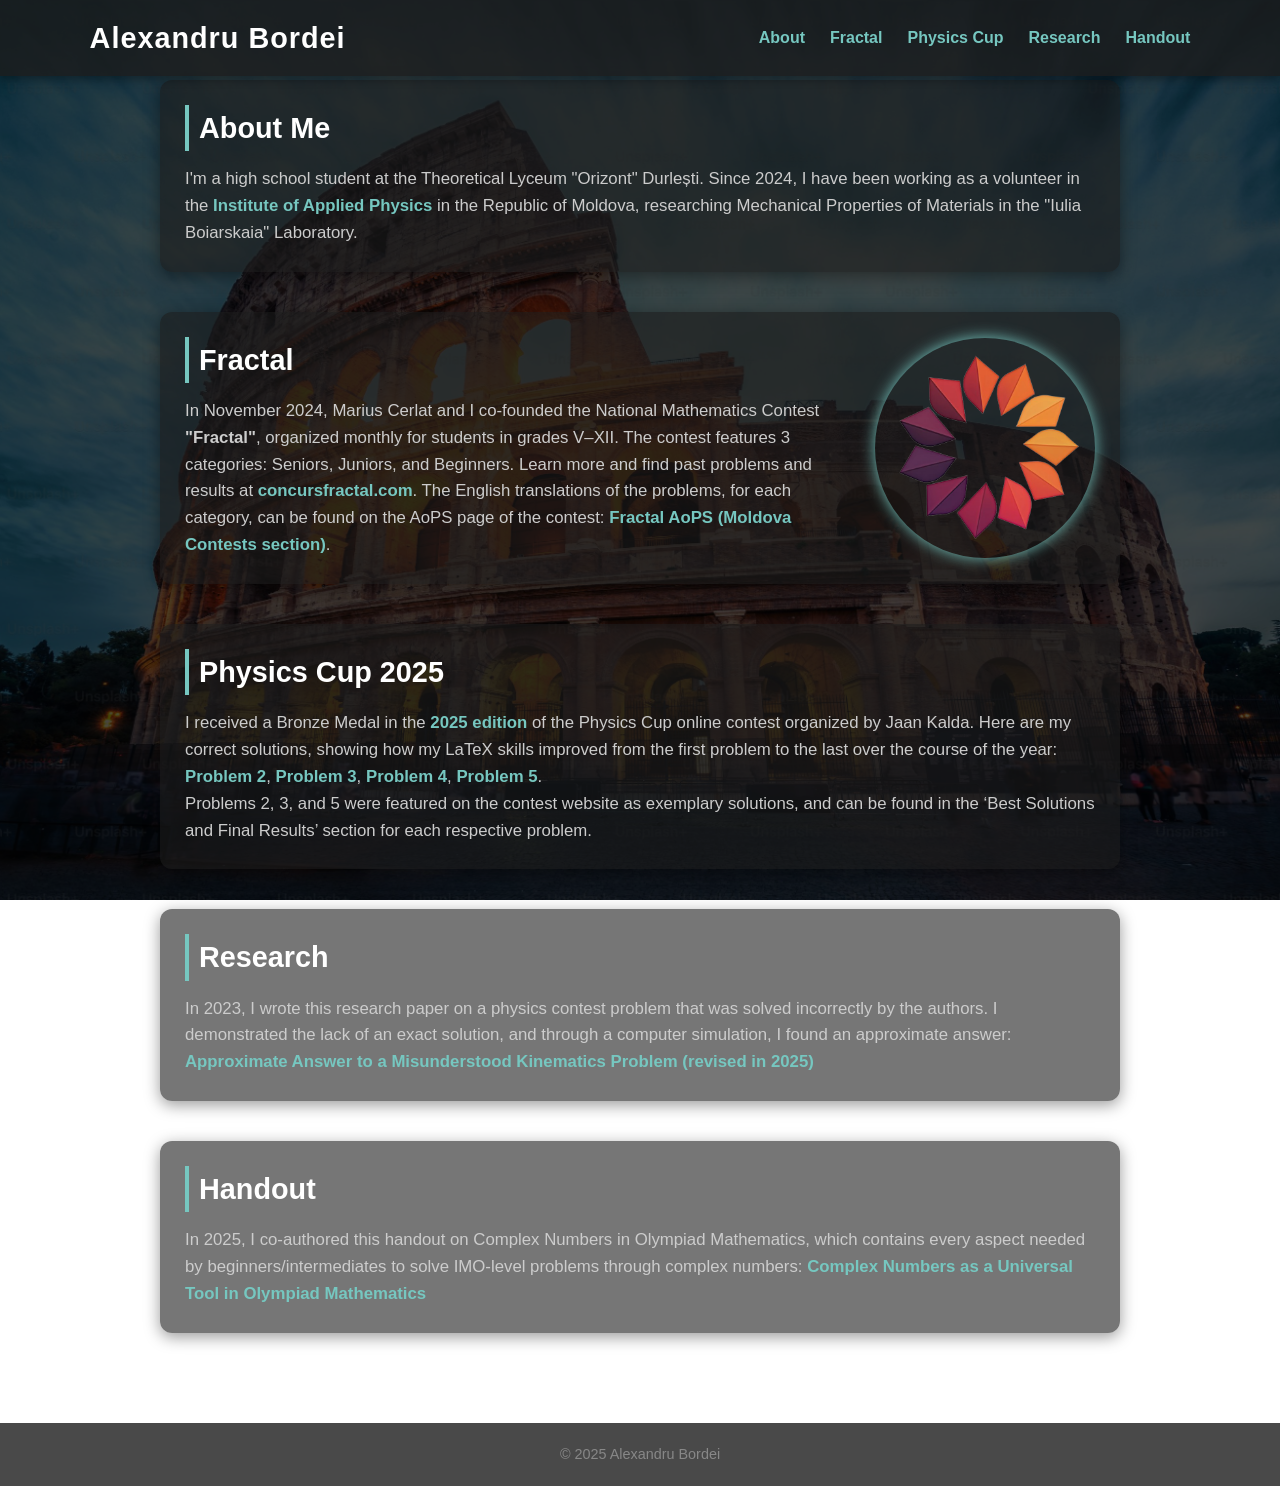
==== index.html @ a4e9449b "Update index.html" ====
<!DOCTYPE html>
<html lang="en">
<head>
  <meta charset="UTF-8">
  <meta name="viewport" content="width=device-width, initial-scale=1.0">
  <title>Alexandru Bordei</title>
  <link rel="stylesheet" href="index.css">
  <meta name="theme-color" content="#000000">
<meta name="apple-mobile-web-app-status-bar-style" content="black-translucent">

</head>
<body>
  <div class="background"></div>
  <header>
    <div class="logo">
      <h1>Alexandru Bordei</h1>
    </div>
    <nav>
      <ul>
        <li><a href="#about">About</a></li>
        <li><a href="#fractal">Fractal</a></li>
        <li><a href="#physics">Physics Cup</a></li>
        <li><a href="#research">Research</a></li>
        <li><a href="#handouts">Handout</a></li>
      </ul>
      <div class="hamburger">
        <span></span><span></span><span></span>
      </div>
    </nav>
  </header>

  <div class="background"></div>
  <main>
    <section id="about" class="fade-in">
      <div class="section-container">
        <div class="text">
          <h2>About Me</h2>
          <p>I'm a high school student at the Theoretical Lyceum "Orizont" Durlești. 
            Since 2024, I have been working as a volunteer in the <a href="https://ifa.md/en" target="_blank">Institute of Applied Physics</a> in the Republic of Moldova, 
            researching Mechanical Properties of Materials in the "Iulia Boiarskaia" Laboratory.</p>
        </div>
      </div>
    </section>

    <section id="fractal" class="fade-in">
      <div class="section-container">
        <div class="text">
          <h2>Fractal</h2>
          <p>In November 2024, Marius Cerlat and I co-founded the National Mathematics Contest <strong>"Fractal"</strong>, 
            organized monthly for students in grades V–XII. 
            The contest features 3 categories: Seniors, Juniors, and Beginners. 
            Learn more and find past problems and results at <a href="https://concursfractal.com/" target="_blank">concursfractal.com</a>. 
            The English translations of the problems, for each category, can be found on the AoPS page of the contest: 
            <a href="https://artofproblemsolving.com/community/c4100532_fractal" target="_blank">Fractal AoPS (Moldova Contests section)</a>.</p>
        </div>
        <img src="fractal.png" alt="Fractal Contest Logo" class="section-image glow">
      </div>
    </section>

    <section id="physics" class="fade-in">
      <h2>Physics Cup 2025</h2>
      <p>I received a Bronze Medal in the <a href="https://physicscup.ee/5550-2/" target="_blank">2025 edition</a> of the Physics Cup online contest organized by Jaan Kalda. 
        Here are my correct solutions, showing how my LaTeX skills improved from the first problem to the last over the course of the year:
        <br> <a href="PC_Problem_2.pdf" target="_blank">Problem 2</a>, 
        <a href="PC_Problem_3.pdf" target="_blank">Problem 3</a>, 
        <a href="PC_Problem_4.pdf" target="_blank">Problem 4</a>, 
        <a href="PC_Problem_5.pdf" target="_blank">Problem 5</a>. 
        <br>Problems 2, 3, and 5 were featured on the contest website as exemplary solutions, and can be found in the ‘Best Solutions and Final Results’ section for each respective problem.</p>
    </section>

    <section id="research" class="fade-in">
      <h2>Research</h2>
      <p>In 2023, I wrote this research paper on a physics contest problem that was solved incorrectly by the authors.
      I demonstrated the lack of an exact solution, and through a computer simulation, I found an approximate answer:
      <a href="AAMKP.pdf" target="_blank">Approximate Answer to a Misunderstood Kinematics Problem (revised in 2025)</a></p>
    </section>

    <section id="handouts" class="fade-in">
      <h2>Handout</h2>
      <p>In 2025, I co-authored this handout on Complex Numbers in Olympiad Mathematics, which contains every aspect needed by beginners/intermediates to solve IMO-level problems through complex numbers:
      <a href="Complex_Numbers_as_a_Universal_Tool_in_Olympiad_Mathematics.pdf" target="_blank">Complex Numbers as a Universal Tool in Olympiad Mathematics</a></p>
    </section>
  </main>

  <footer>
    <p>&copy; 2025 Alexandru Bordei</p>
  </footer>

  <script>
    const hamburger = document.querySelector('.hamburger')
    const navMenu = document.querySelector('nav ul')
    hamburger.addEventListener('click', () => {
      navMenu.classList.toggle('active')
      hamburger.classList.toggle('active')
    })

    const fadeElements = document.querySelectorAll('.fade-in')
    const observer = new IntersectionObserver(entries => {
      entries.forEach(entry => {
        if (entry.isIntersecting) {
          entry.target.classList.add('visible')
        }
      })
    }, { threshold: 0.2 })
    fadeElements.forEach(el => observer.observe(el))
  </script>
  <script>
if (/iPhone|iPad|iPod|Android/i.test(navigator.userAgent)) {
  document.querySelector('.background').style.background = '#000';
  document.querySelector('.background').style.filter = 'none';
}
</script>

</body>
</html>
---- index.css ----
* {
  margin: 0;
  padding: 0;
  box-sizing: border-box;
}

html, body {
  margin: 0;
  font-family: 'Helvetica Neue', sans-serif;
  color: #E0E0E0;
  line-height: 1.6;
  min-height: 100vh;
  overflow-x: hidden;
}

.background {
  position: fixed;
  top: 0;
  left: 0;
  width: 100%;
  height: 100%;
  background: url('colloseum.jpeg') center/cover no-repeat fixed;
  z-index: -1;
  filter: brightness(0.3);
}

@media (max-width: 768px) {
  .background {
    background: #000;
    background-attachment: scroll;
    filter: none;
  }
}

header {
  display: flex;
  justify-content: space-between;
  align-items: center;
  background-color: rgba(28,28,28,0.8);
  padding: 15px 7%;
  width: 100%;
  box-shadow: 0 4px 8px rgba(0,0,0,0.3);
  position: fixed;
  top: 0;
  left: 0;
  z-index: 1000;
}

header .logo h1 {
  font-size: 1.8rem;
  color: #fff;
  font-weight: bold;
  letter-spacing: 1px;
}

nav {
  position: relative;
}

nav ul {
  list-style: none;
  display: flex;
  gap: 25px;
}

nav a {
  color: #76C7C0;
  text-decoration: none;
  font-size: 1rem;
  font-weight: bold;
  transition: color 0.3s ease;
}

nav a:hover {
  color: #A0E7E5;
}

.hamburger {
  display: none;
  flex-direction: column;
  justify-content: space-between;
  width: 24px;
  height: 18px;
  cursor: pointer;
}

.hamburger span {
  display: block;
  height: 3px;
  width: 100%;
  background-color: #76C7C0;
  border-radius: 2px;
  transition: 0.3s ease;
}

.hamburger.active span:nth-child(1) {
  transform: rotate(45deg) translateY(8px);
}

.hamburger.active span:nth-child(2) {
  opacity: 0;
}

.hamburger.active span:nth-child(3) {
  transform: rotate(-45deg) translateY(-8px);
}

main {
  width: 100%;
  max-width: 1000px;
  margin: 0 auto;
  padding: 50px 20px;
  flex: 1;
  padding-top: 80px;
}

section {
  background-color: rgba(28,28,28,0.6);
  padding: 25px;
  border-radius: 12px;
  margin-bottom: 40px;
  box-shadow: 0 4px 16px rgba(0,0,0,0.4);
  transform: translateY(20px);
  opacity: 0;
  transition: all 0.6s ease;
}

section.visible {
  transform: translateY(0);
  opacity: 1;
}

section h2 {
  font-size: 1.8rem;
  color: #fff;
  margin-bottom: 15px;
  border-left: 4px solid #76C7C0;
  padding-left: 10px;
}

section p {
  font-size: 1.05rem;
  color: #ccc;
}

section a {
  color: #76C7C0;
  font-weight: bold;
  text-decoration: none;
}

section a:hover {
  text-decoration: underline;
}

.section-container {
  display: flex;
  justify-content: space-between;
  align-items: center;
  flex-wrap: wrap;
  gap: 20px;
}

.text {
  flex: 1;
}

.section-image {
  width: 220px;
  height: 220px;
  border-radius: 50%;
  object-fit: cover;
  box-shadow: 0 4px 8px rgba(0,0,0,0.4);
}

.glow {
  box-shadow: 0 0 15px #76C7C0;
}

footer {
  text-align: center;
  padding: 20px;
  color: #888;
  font-size: 0.9rem;
  background-color: rgba(28,28,28,0.8);
  margin-top: auto;
}

@media (max-width: 768px) {
  nav ul {
    position: absolute;
    top: 60px;
    right: 0;
    background-color: rgba(28,28,28,0.85);
    flex-direction: column;
    gap: 15px;
    padding: 15px;
    border-radius: 8px;
    display: none;
  }

  nav ul.active {
    display: flex;
  }

  .hamburger {
    display: flex;
  }
}
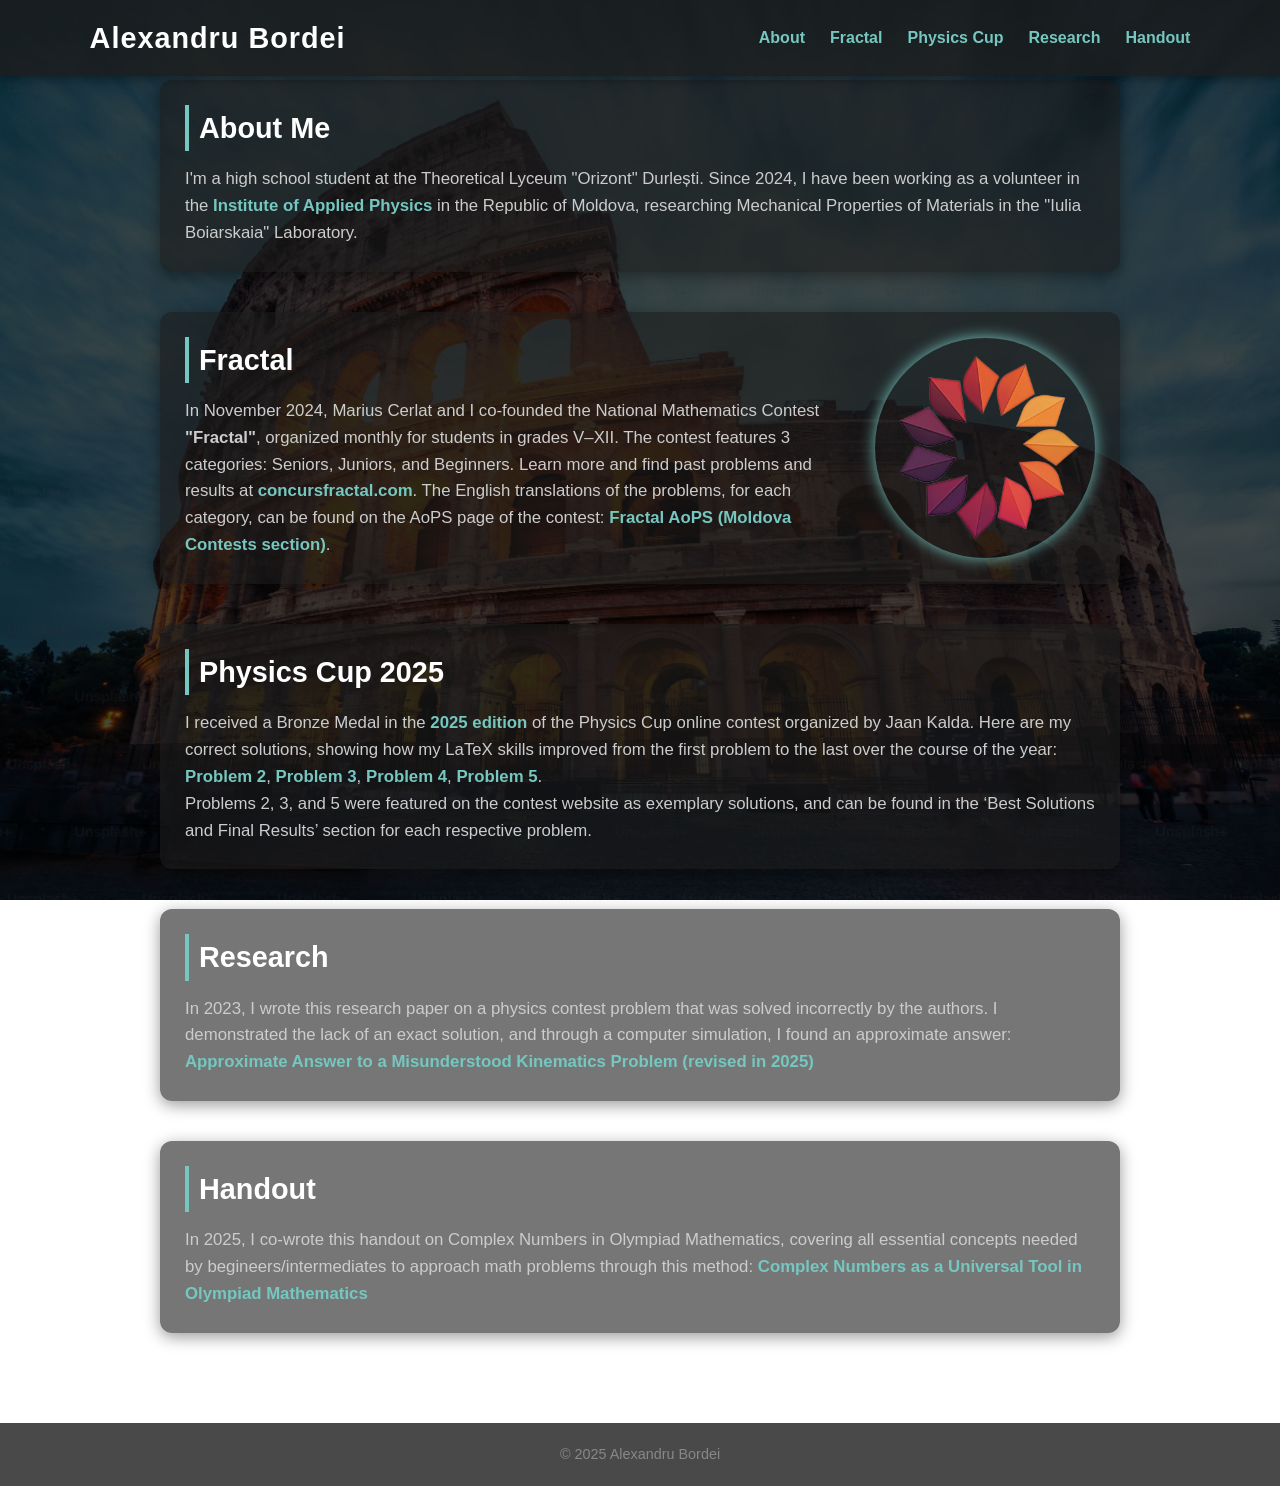
==== commit f362c5fe: "Update index.html" ====
--- a/index.html
+++ b/index.html
@@ -77,7 +77,7 @@
 
     <section id="handouts" class="fade-in">
       <h2>Handout</h2>
-      <p>In 2025, I co-authored this handout on Complex Numbers in Olympiad Mathematics, which contains every aspect needed by beginners/intermediates to solve IMO-level problems through complex numbers:
+      <p>In 2025, I co-wrote this handout on Complex Numbers in Olympiad Mathematics, covering all essential concepts needed by begineers/intermediates to approach math problems through this method:
       <a href="Complex_Numbers_as_a_Universal_Tool_in_Olympiad_Mathematics.pdf" target="_blank">Complex Numbers as a Universal Tool in Olympiad Mathematics</a></p>
     </section>
   </main>
@@ -130,3 +130,4 @@
 
 
 
+
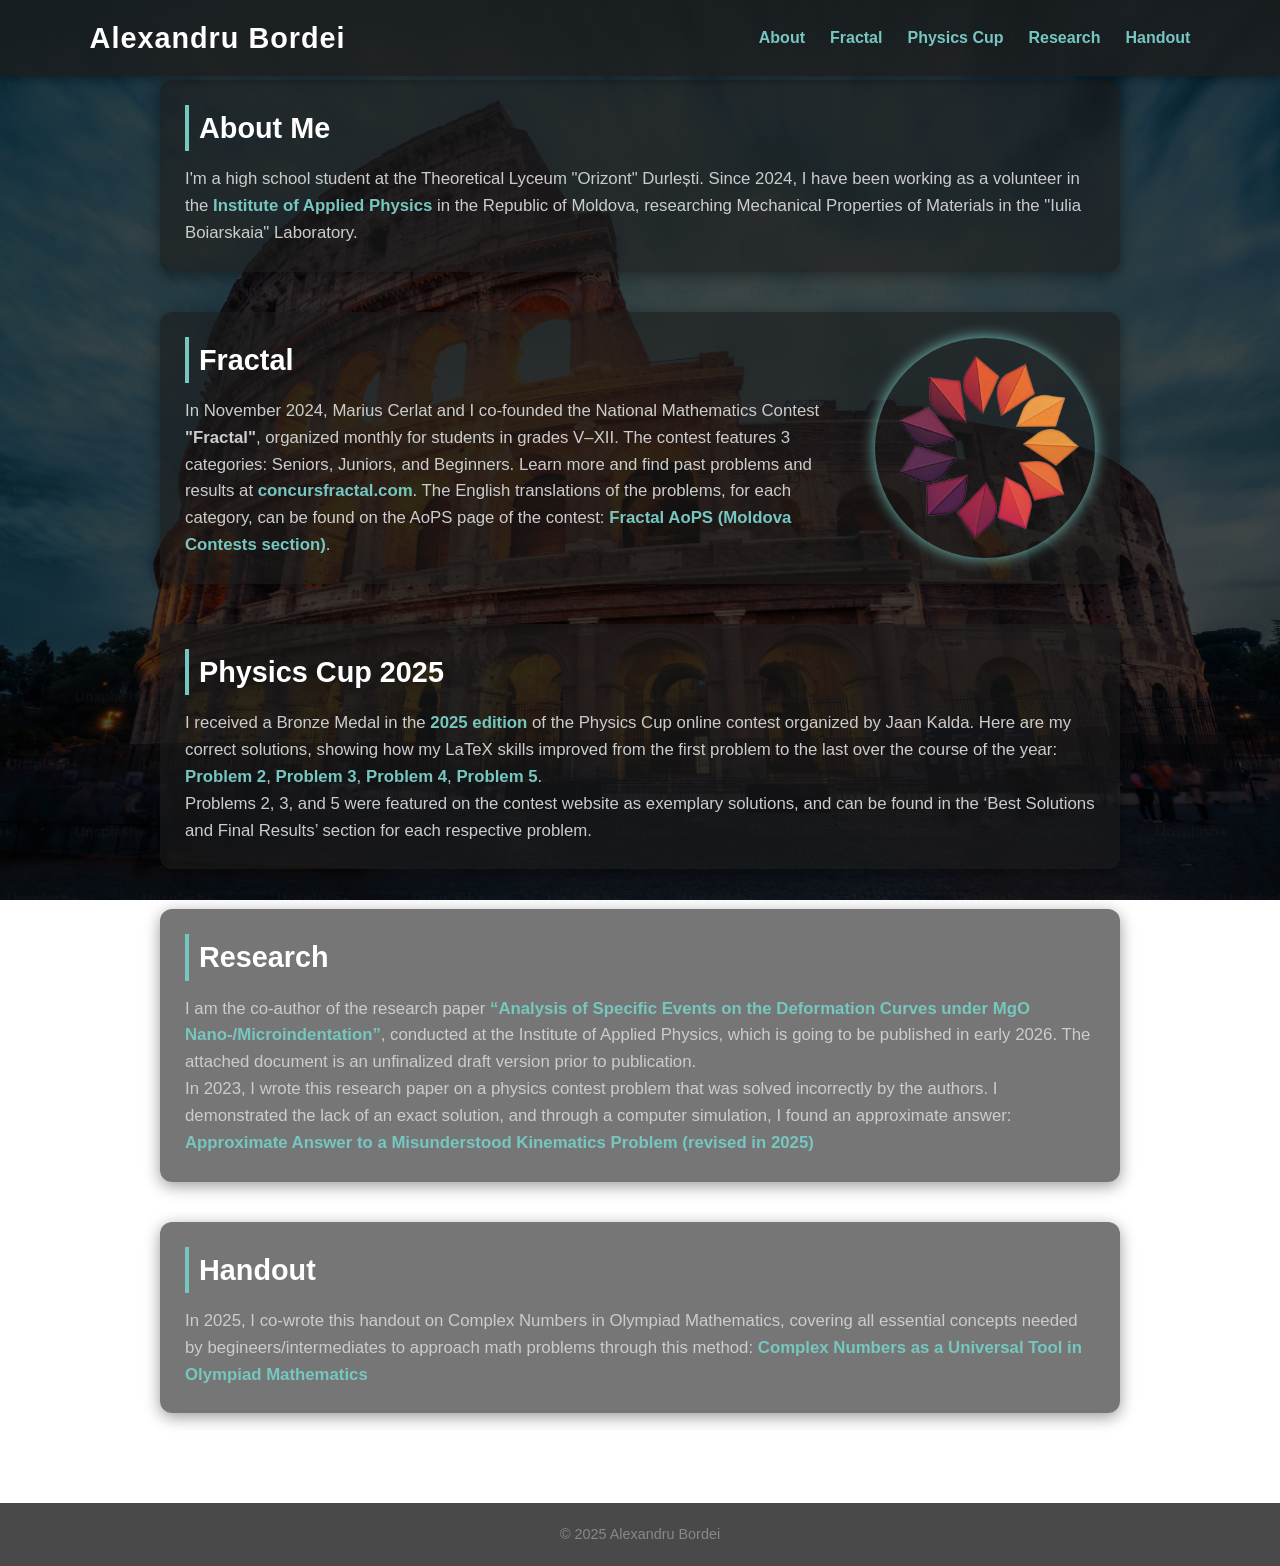
==== commit 6eac8f04: "Update index.html" ====
--- a/index.html
+++ b/index.html
@@ -70,6 +70,10 @@
 
     <section id="research" class="fade-in">
       <h2>Research</h2>
+      <p>I am the co-author of the research paper <a href="Analysis Deformation MgO.pdf">“Analysis of Specific Events on the Deformation Curves under MgO Nano-/Microindentation”</a>, 
+        conducted at the Institute of Applied Physics,
+        which is going to be published in early 2026. The attached document is an unfinalized draft version prior to publication.</p>
+      
       <p>In 2023, I wrote this research paper on a physics contest problem that was solved incorrectly by the authors.
       I demonstrated the lack of an exact solution, and through a computer simulation, I found an approximate answer:
       <a href="AAMKP.pdf" target="_blank">Approximate Answer to a Misunderstood Kinematics Problem (revised in 2025)</a></p>
@@ -131,3 +135,4 @@
 
 
 
+
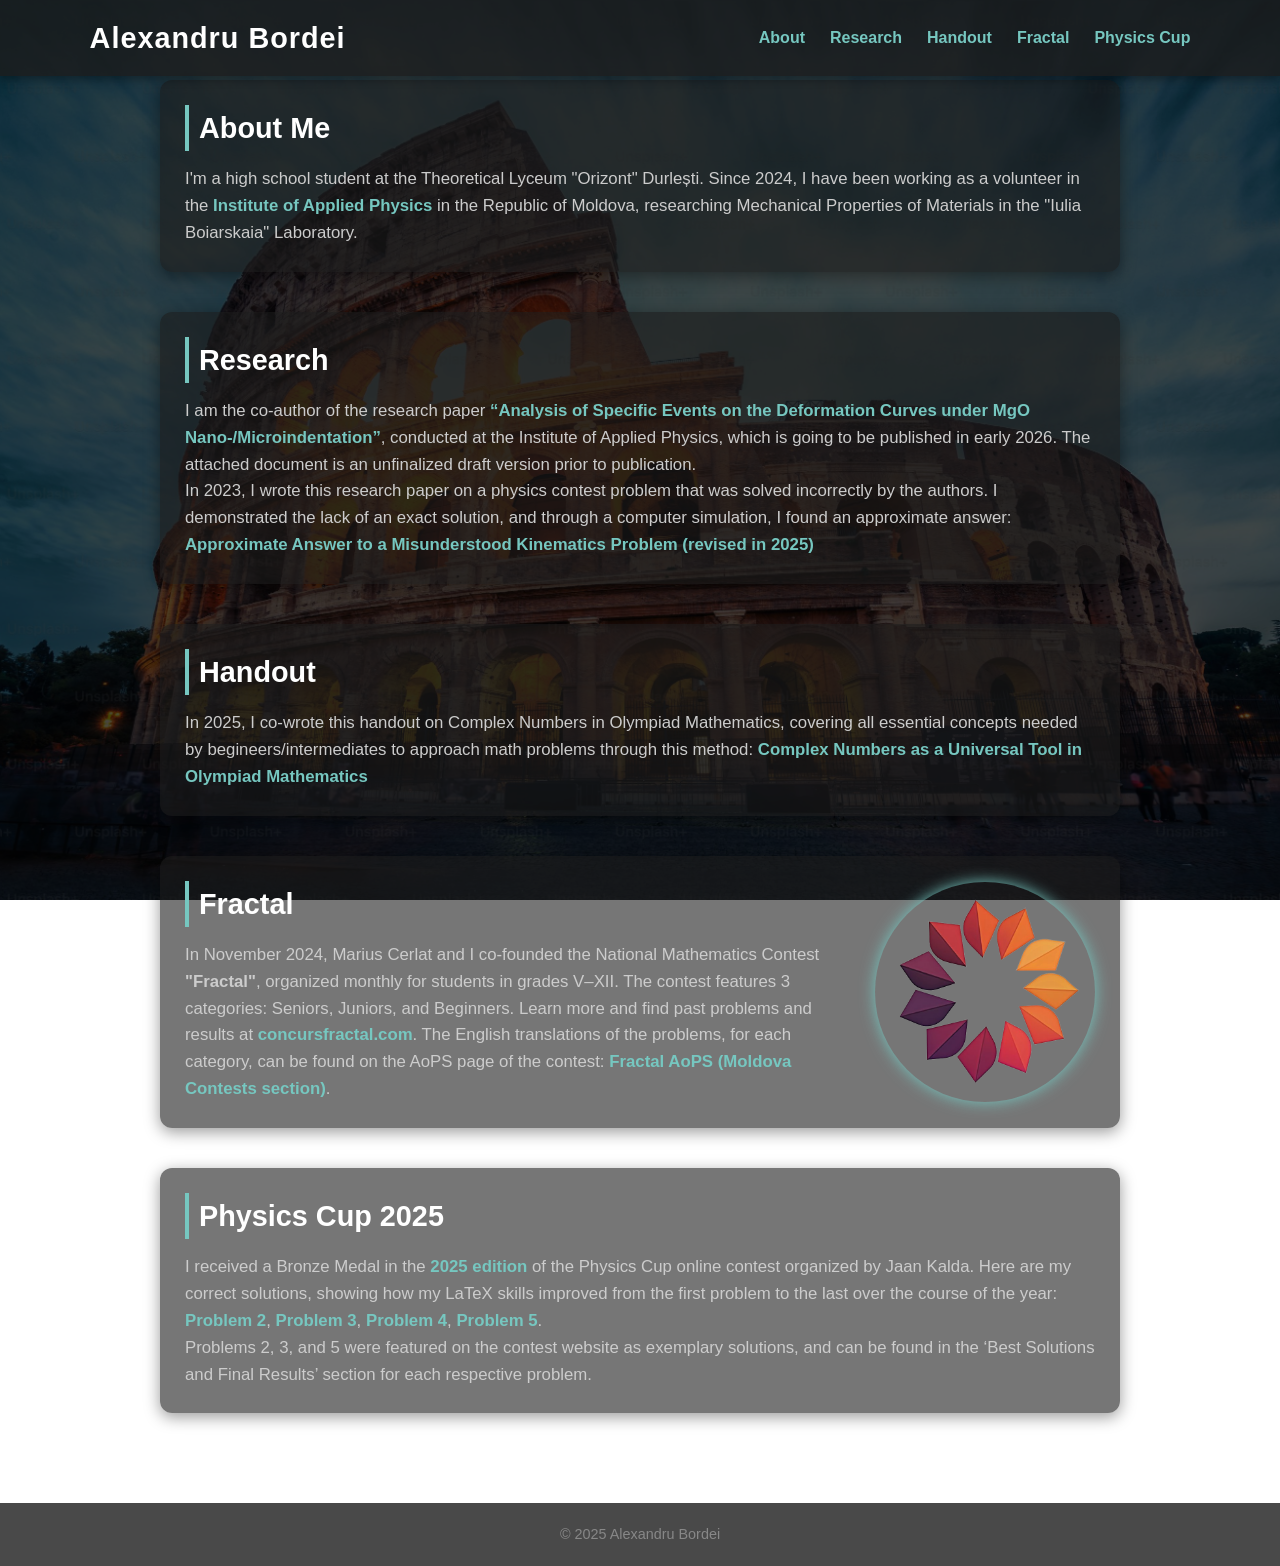
==== commit 24b050e1: "Update index.html" ====
--- a/index.html
+++ b/index.html
@@ -18,10 +18,10 @@
     <nav>
       <ul>
         <li><a href="#about">About</a></li>
+        <li><a href="#research">Research</a></li>
+        <li><a href="#handouts">Handout</a></li>
         <li><a href="#fractal">Fractal</a></li>
         <li><a href="#physics">Physics Cup</a></li>
-        <li><a href="#research">Research</a></li>
-        <li><a href="#handouts">Handout</a></li>
       </ul>
       <div class="hamburger">
         <span></span><span></span><span></span>
@@ -41,7 +41,23 @@
         </div>
       </div>
     </section>
+      <section id="research" class="fade-in">
+      <h2>Research</h2>
+      <p>I am the co-author of the research paper <a href="Analysis Deformation MgO.pdf" target="_blank">“Analysis of Specific Events on the Deformation Curves under MgO Nano-/Microindentation”</a>, 
+        conducted at the Institute of Applied Physics,
+        which is going to be published in early 2026. The attached document is an unfinalized draft version prior to publication.</p>
+      
+      <p>In 2023, I wrote this research paper on a physics contest problem that was solved incorrectly by the authors.
+      I demonstrated the lack of an exact solution, and through a computer simulation, I found an approximate answer:
+      <a href="AAMKP.pdf" target="_blank">Approximate Answer to a Misunderstood Kinematics Problem (revised in 2025)</a></p>
+    </section>
 
+    <section id="handouts" class="fade-in">
+      <h2>Handout</h2>
+      <p>In 2025, I co-wrote this handout on Complex Numbers in Olympiad Mathematics, covering all essential concepts needed by begineers/intermediates to approach math problems through this method:
+      <a href="Complex_Numbers_as_a_Universal_Tool_in_Olympiad_Mathematics.pdf" target="_blank">Complex Numbers as a Universal Tool in Olympiad Mathematics</a></p>
+    </section>
+    
     <section id="fractal" class="fade-in">
       <div class="section-container">
         <div class="text">
@@ -68,22 +84,7 @@
         <br>Problems 2, 3, and 5 were featured on the contest website as exemplary solutions, and can be found in the ‘Best Solutions and Final Results’ section for each respective problem.</p>
     </section>
 
-    <section id="research" class="fade-in">
-      <h2>Research</h2>
-      <p>I am the co-author of the research paper <a href="Analysis Deformation MgO.pdf">“Analysis of Specific Events on the Deformation Curves under MgO Nano-/Microindentation”</a>, 
-        conducted at the Institute of Applied Physics,
-        which is going to be published in early 2026. The attached document is an unfinalized draft version prior to publication.</p>
-      
-      <p>In 2023, I wrote this research paper on a physics contest problem that was solved incorrectly by the authors.
-      I demonstrated the lack of an exact solution, and through a computer simulation, I found an approximate answer:
-      <a href="AAMKP.pdf" target="_blank">Approximate Answer to a Misunderstood Kinematics Problem (revised in 2025)</a></p>
-    </section>
-
-    <section id="handouts" class="fade-in">
-      <h2>Handout</h2>
-      <p>In 2025, I co-wrote this handout on Complex Numbers in Olympiad Mathematics, covering all essential concepts needed by begineers/intermediates to approach math problems through this method:
-      <a href="Complex_Numbers_as_a_Universal_Tool_in_Olympiad_Mathematics.pdf" target="_blank">Complex Numbers as a Universal Tool in Olympiad Mathematics</a></p>
-    </section>
+    
   </main>
 
   <footer>
@@ -136,3 +137,5 @@
 
 
 
+
+
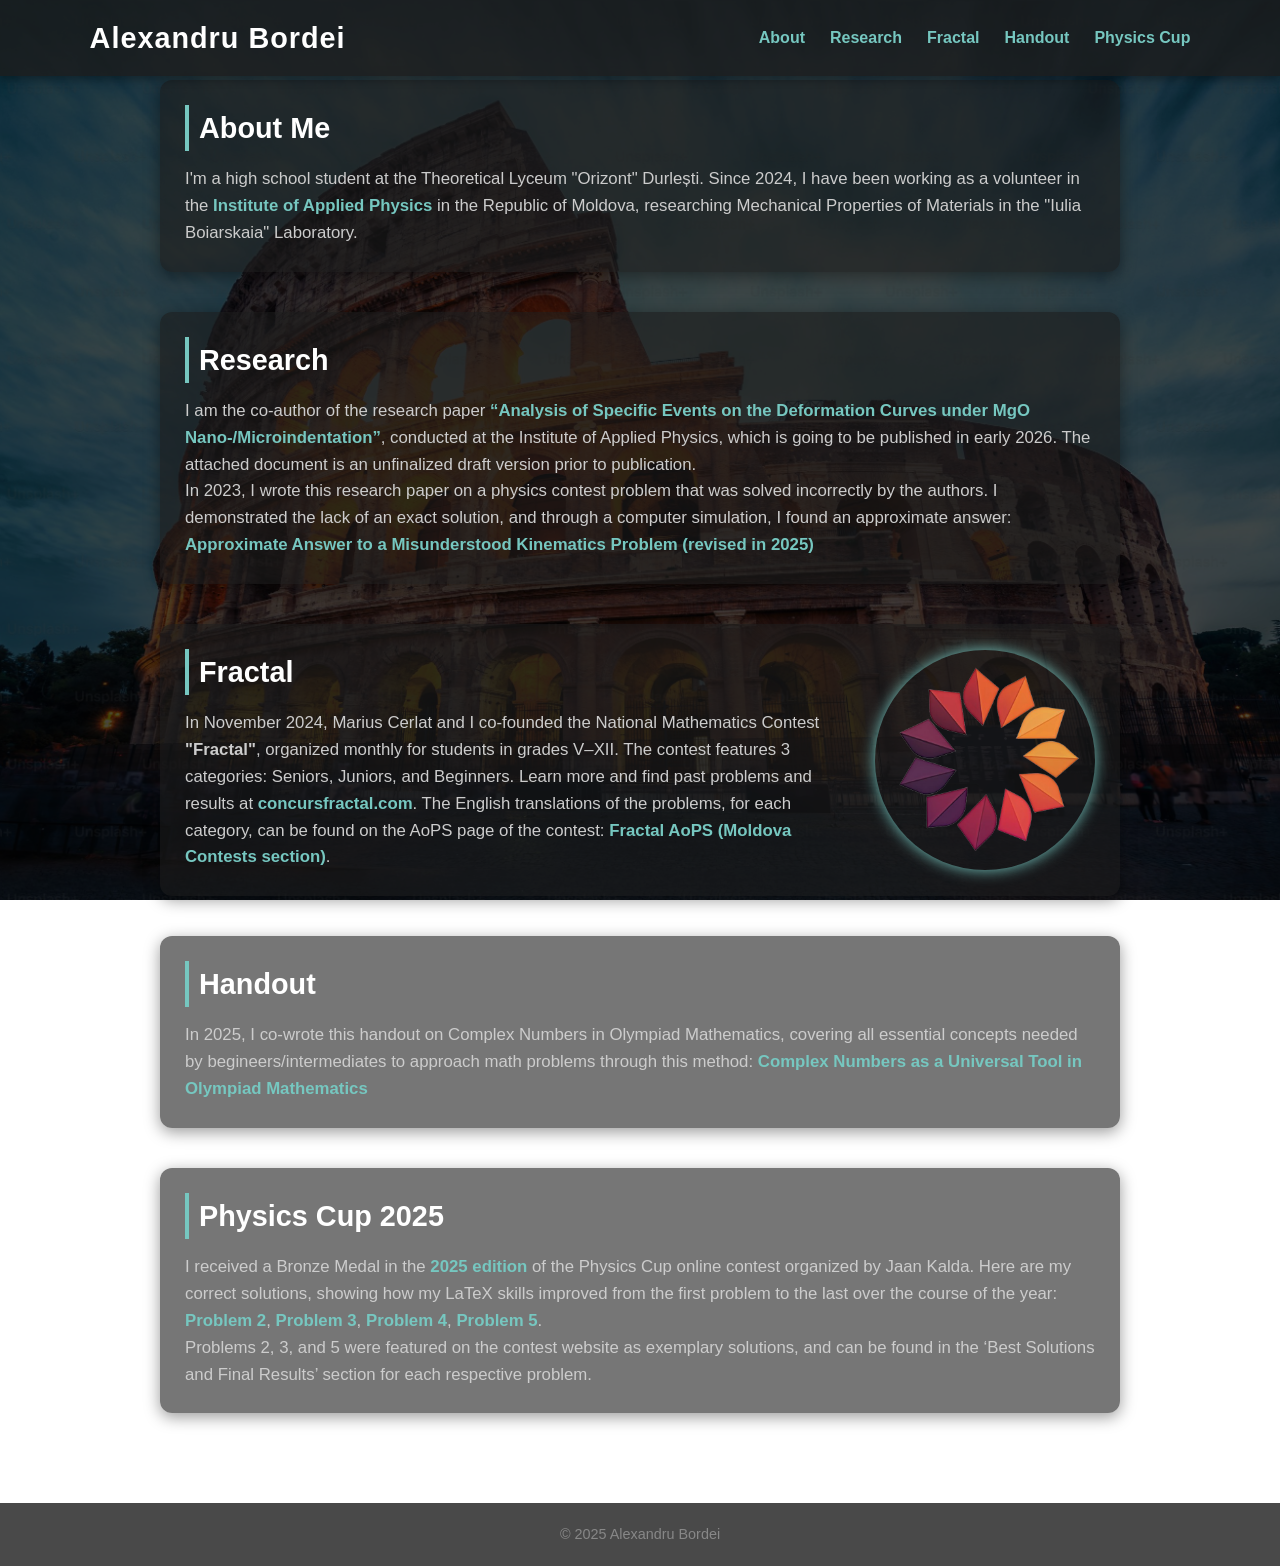
==== commit 33a670ec: "Update index.html" ====
--- a/index.html
+++ b/index.html
@@ -19,8 +19,8 @@
       <ul>
         <li><a href="#about">About</a></li>
         <li><a href="#research">Research</a></li>
+        <li><a href="#fractal">Fractal</a></li>
         <li><a href="#handouts">Handout</a></li>
-        <li><a href="#fractal">Fractal</a></li>
         <li><a href="#physics">Physics Cup</a></li>
       </ul>
       <div class="hamburger">
@@ -51,12 +51,6 @@
       I demonstrated the lack of an exact solution, and through a computer simulation, I found an approximate answer:
       <a href="AAMKP.pdf" target="_blank">Approximate Answer to a Misunderstood Kinematics Problem (revised in 2025)</a></p>
     </section>
-
-    <section id="handouts" class="fade-in">
-      <h2>Handout</h2>
-      <p>In 2025, I co-wrote this handout on Complex Numbers in Olympiad Mathematics, covering all essential concepts needed by begineers/intermediates to approach math problems through this method:
-      <a href="Complex_Numbers_as_a_Universal_Tool_in_Olympiad_Mathematics.pdf" target="_blank">Complex Numbers as a Universal Tool in Olympiad Mathematics</a></p>
-    </section>
     
     <section id="fractal" class="fade-in">
       <div class="section-container">
@@ -71,6 +65,12 @@
         </div>
         <img src="fractal.png" alt="Fractal Contest Logo" class="section-image glow">
       </div>
+    </section>
+
+    <section id="handouts" class="fade-in">
+      <h2>Handout</h2>
+      <p>In 2025, I co-wrote this handout on Complex Numbers in Olympiad Mathematics, covering all essential concepts needed by begineers/intermediates to approach math problems through this method:
+      <a href="Complex_Numbers_as_a_Universal_Tool_in_Olympiad_Mathematics.pdf" target="_blank">Complex Numbers as a Universal Tool in Olympiad Mathematics</a></p>
     </section>
 
     <section id="physics" class="fade-in">
@@ -139,3 +139,4 @@
 
 
 
+
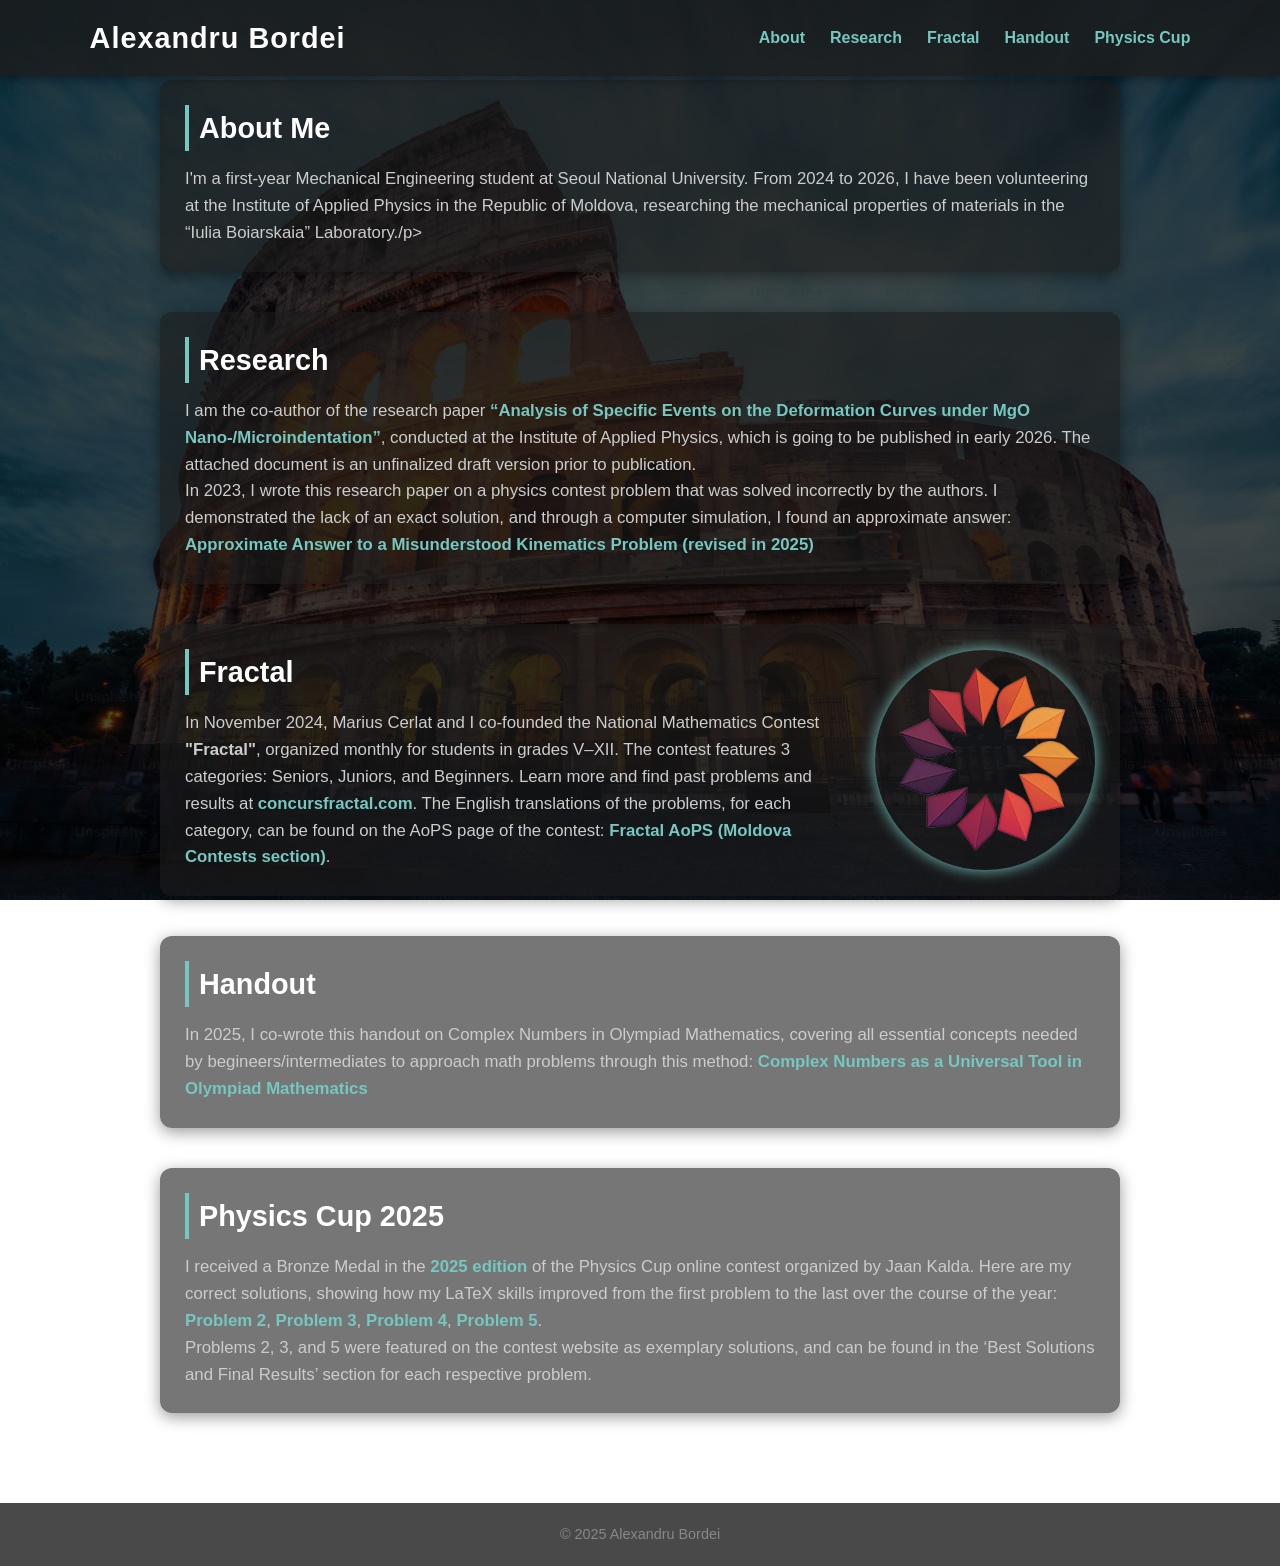
==== commit c8129862: "Update index.html" ====
--- a/index.html
+++ b/index.html
@@ -35,9 +35,7 @@
       <div class="section-container">
         <div class="text">
           <h2>About Me</h2>
-          <p>I'm a high school student at the Theoretical Lyceum "Orizont" Durlești. 
-            Since 2024, I have been working as a volunteer in the <a href="https://ifa.md/en" target="_blank">Institute of Applied Physics</a> in the Republic of Moldova, 
-            researching Mechanical Properties of Materials in the "Iulia Boiarskaia" Laboratory.</p>
+          <p>I'm a first-year Mechanical Engineering student at Seoul National University. From 2024 to 2026, I have been volunteering at the Institute of Applied Physics in the Republic of Moldova, researching the mechanical properties of materials in the “Iulia Boiarskaia” Laboratory./p>
         </div>
       </div>
     </section>
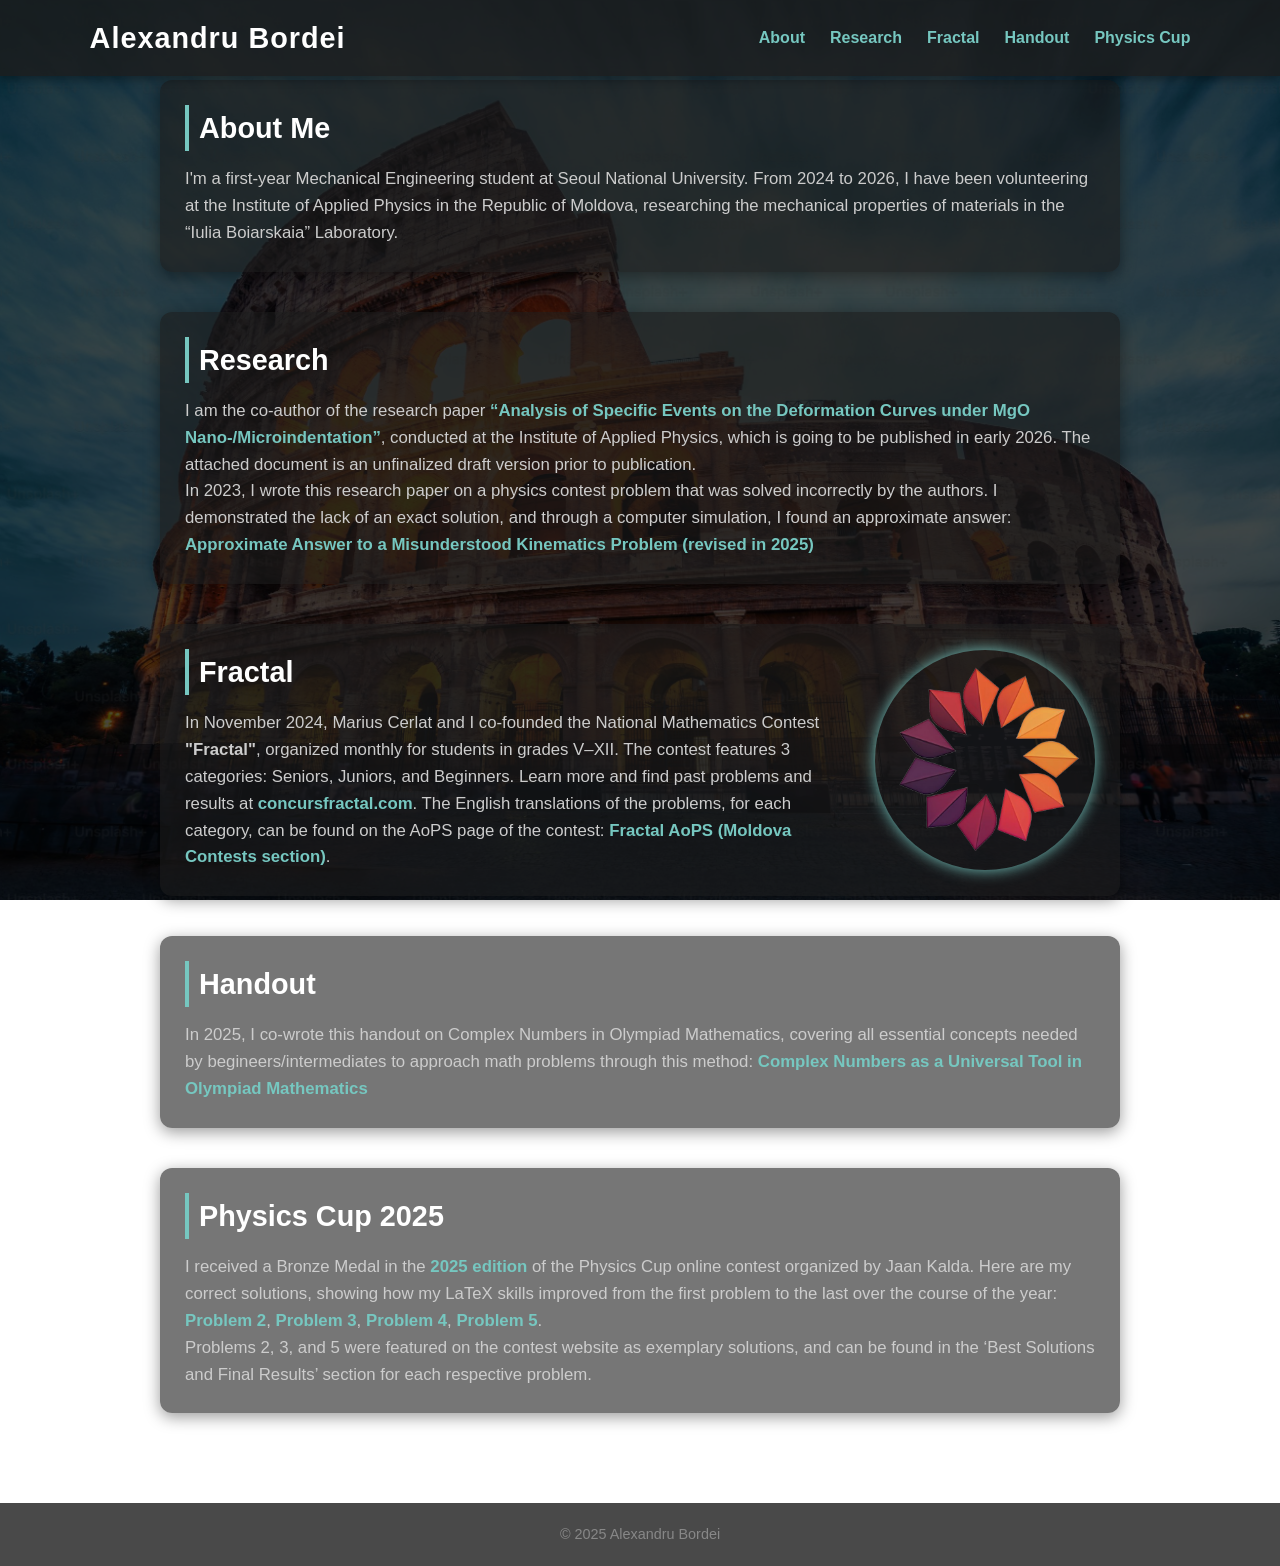
==== commit 5d3886ad: "Update index.html" ====
--- a/index.html
+++ b/index.html
@@ -35,7 +35,7 @@
       <div class="section-container">
         <div class="text">
           <h2>About Me</h2>
-          <p>I'm a first-year Mechanical Engineering student at Seoul National University. From 2024 to 2026, I have been volunteering at the Institute of Applied Physics in the Republic of Moldova, researching the mechanical properties of materials in the “Iulia Boiarskaia” Laboratory./p>
+          <p>I'm a first-year Mechanical Engineering student at Seoul National University. From 2024 to 2026, I have been volunteering at the Institute of Applied Physics in the Republic of Moldova, researching the mechanical properties of materials in the “Iulia Boiarskaia” Laboratory.</p>
         </div>
       </div>
     </section>
